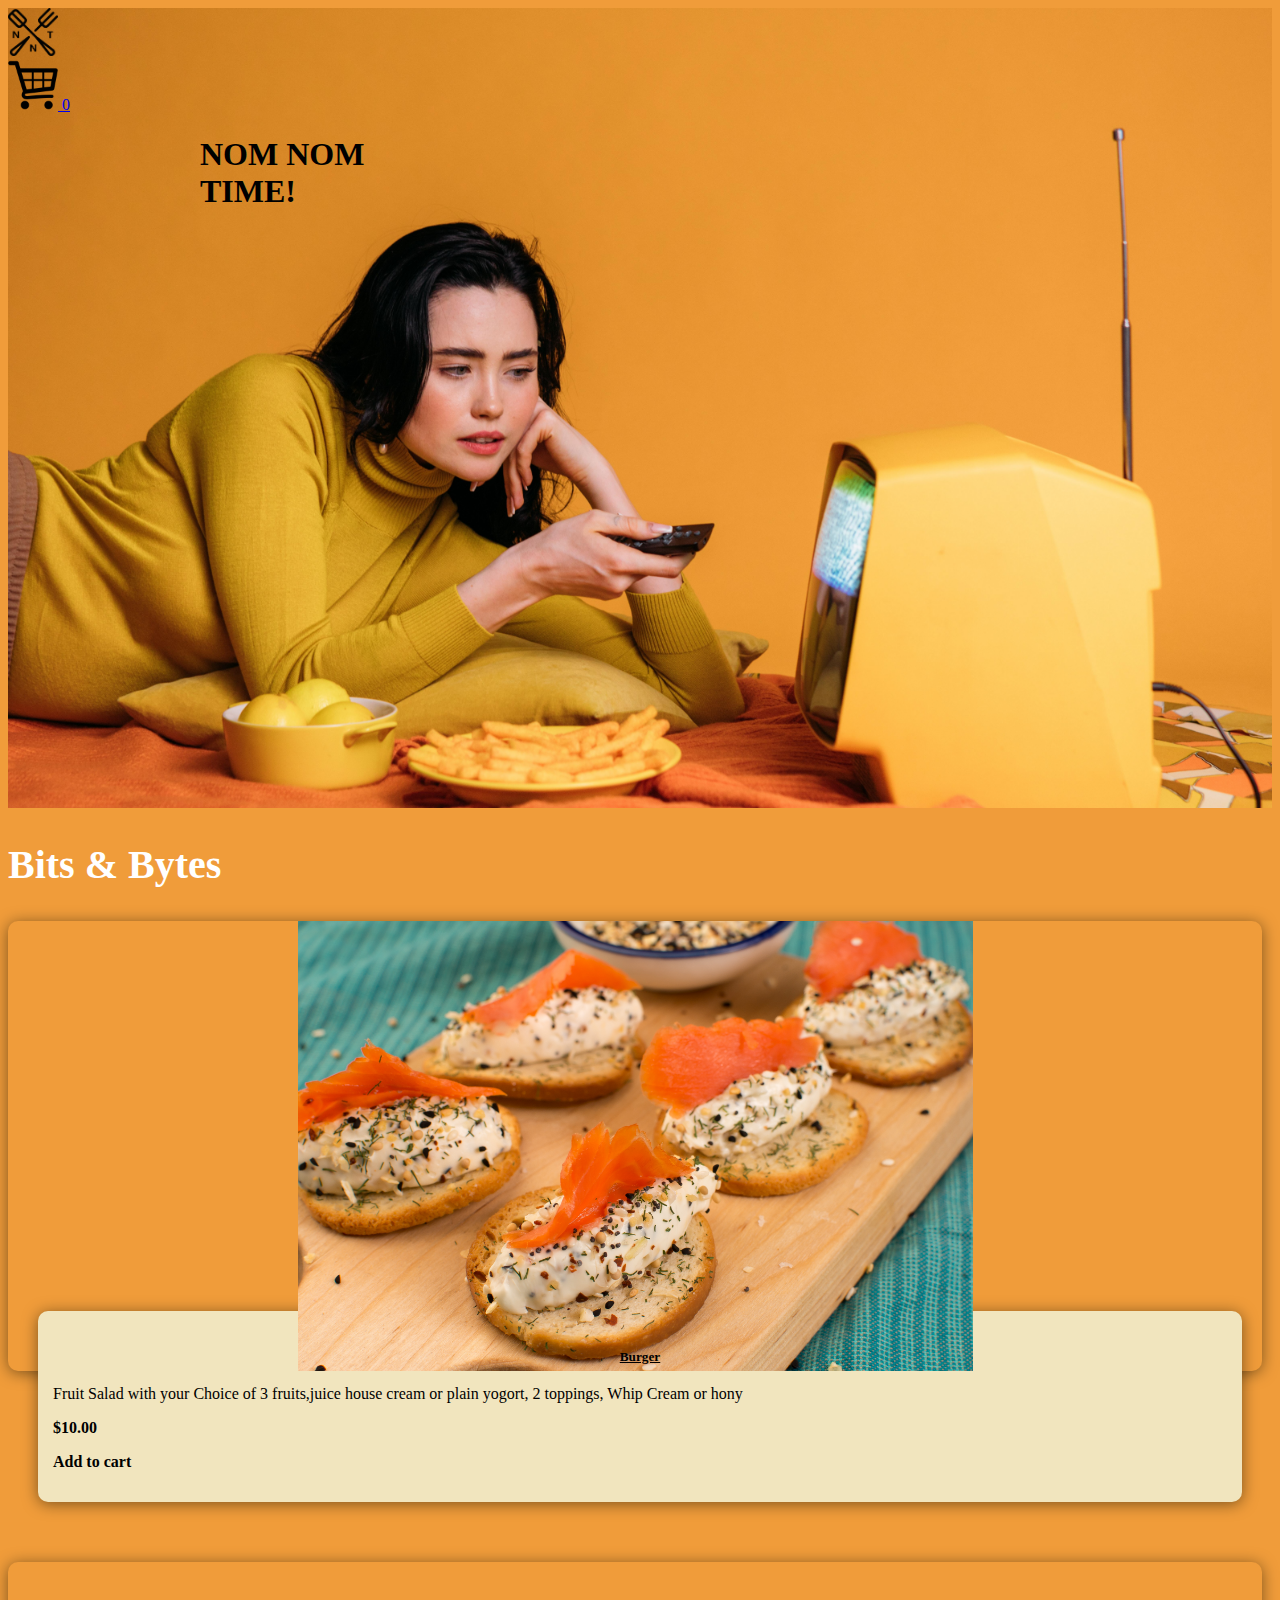
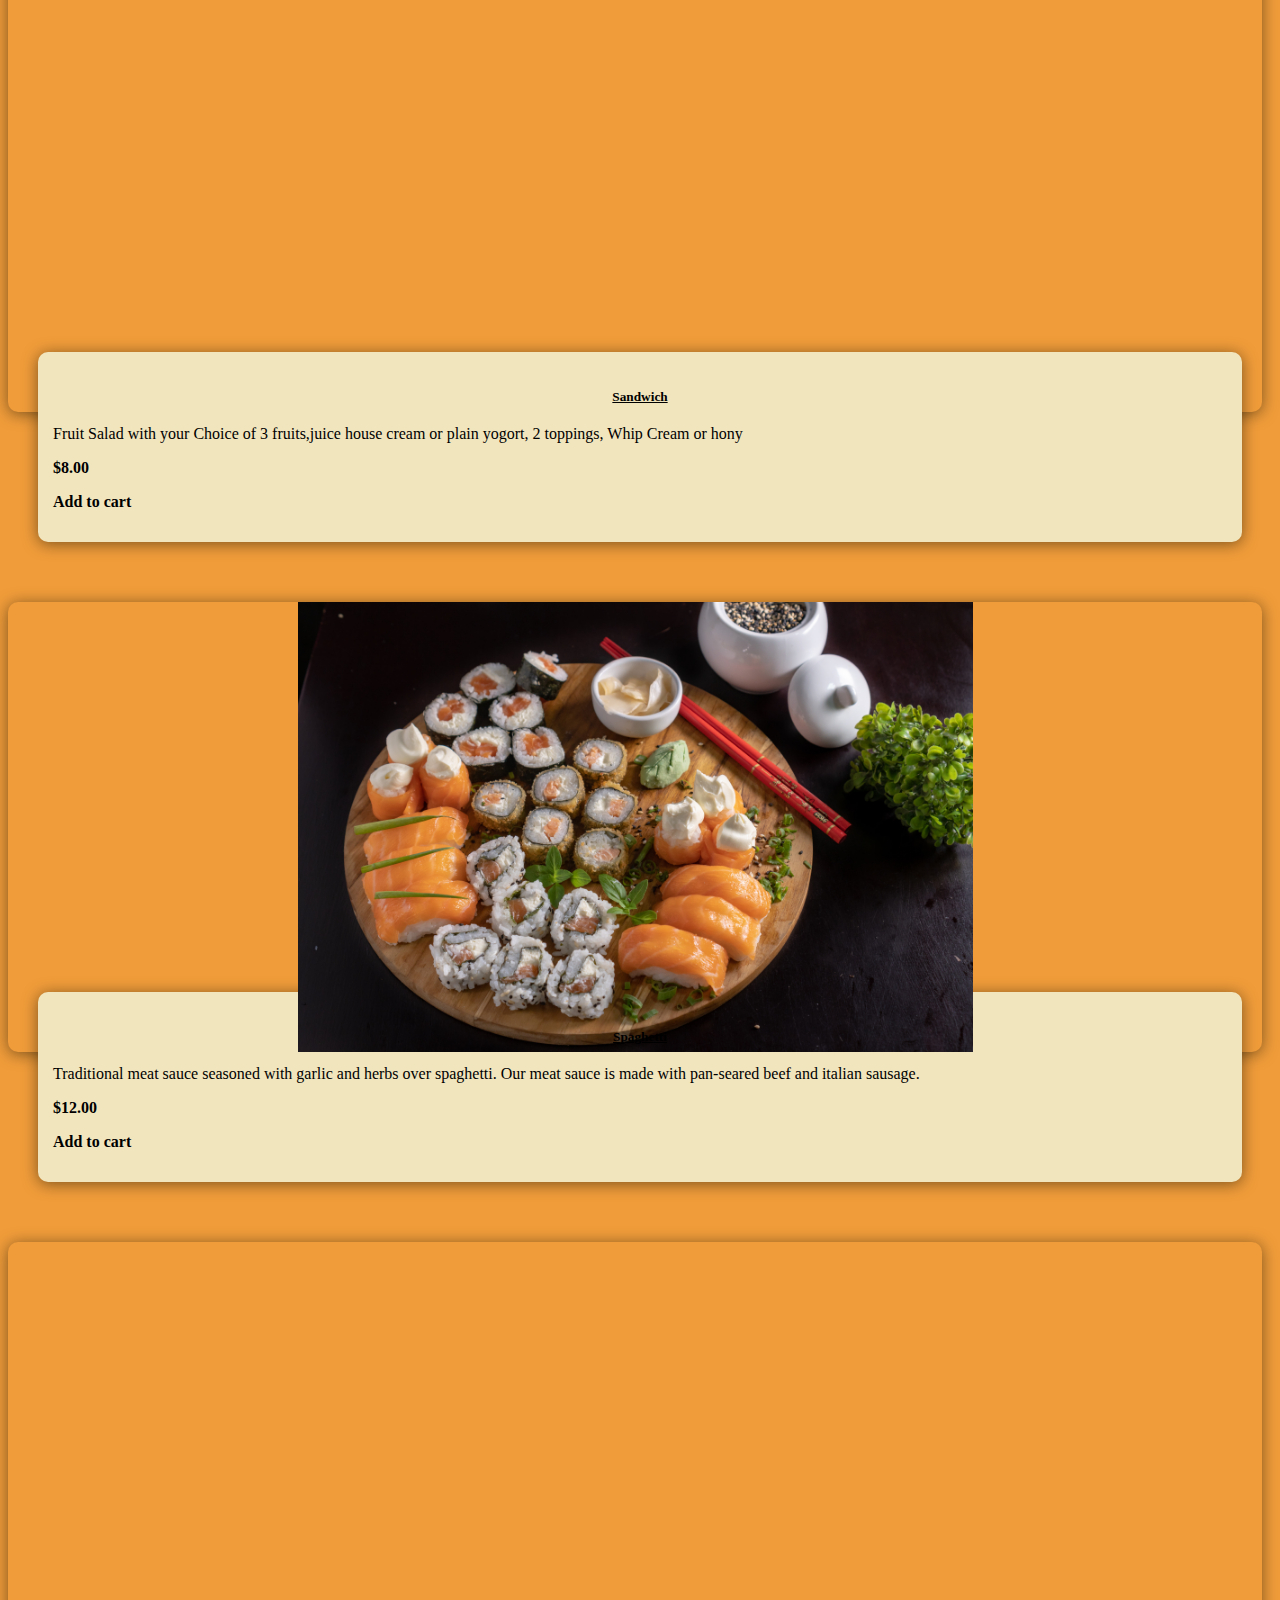
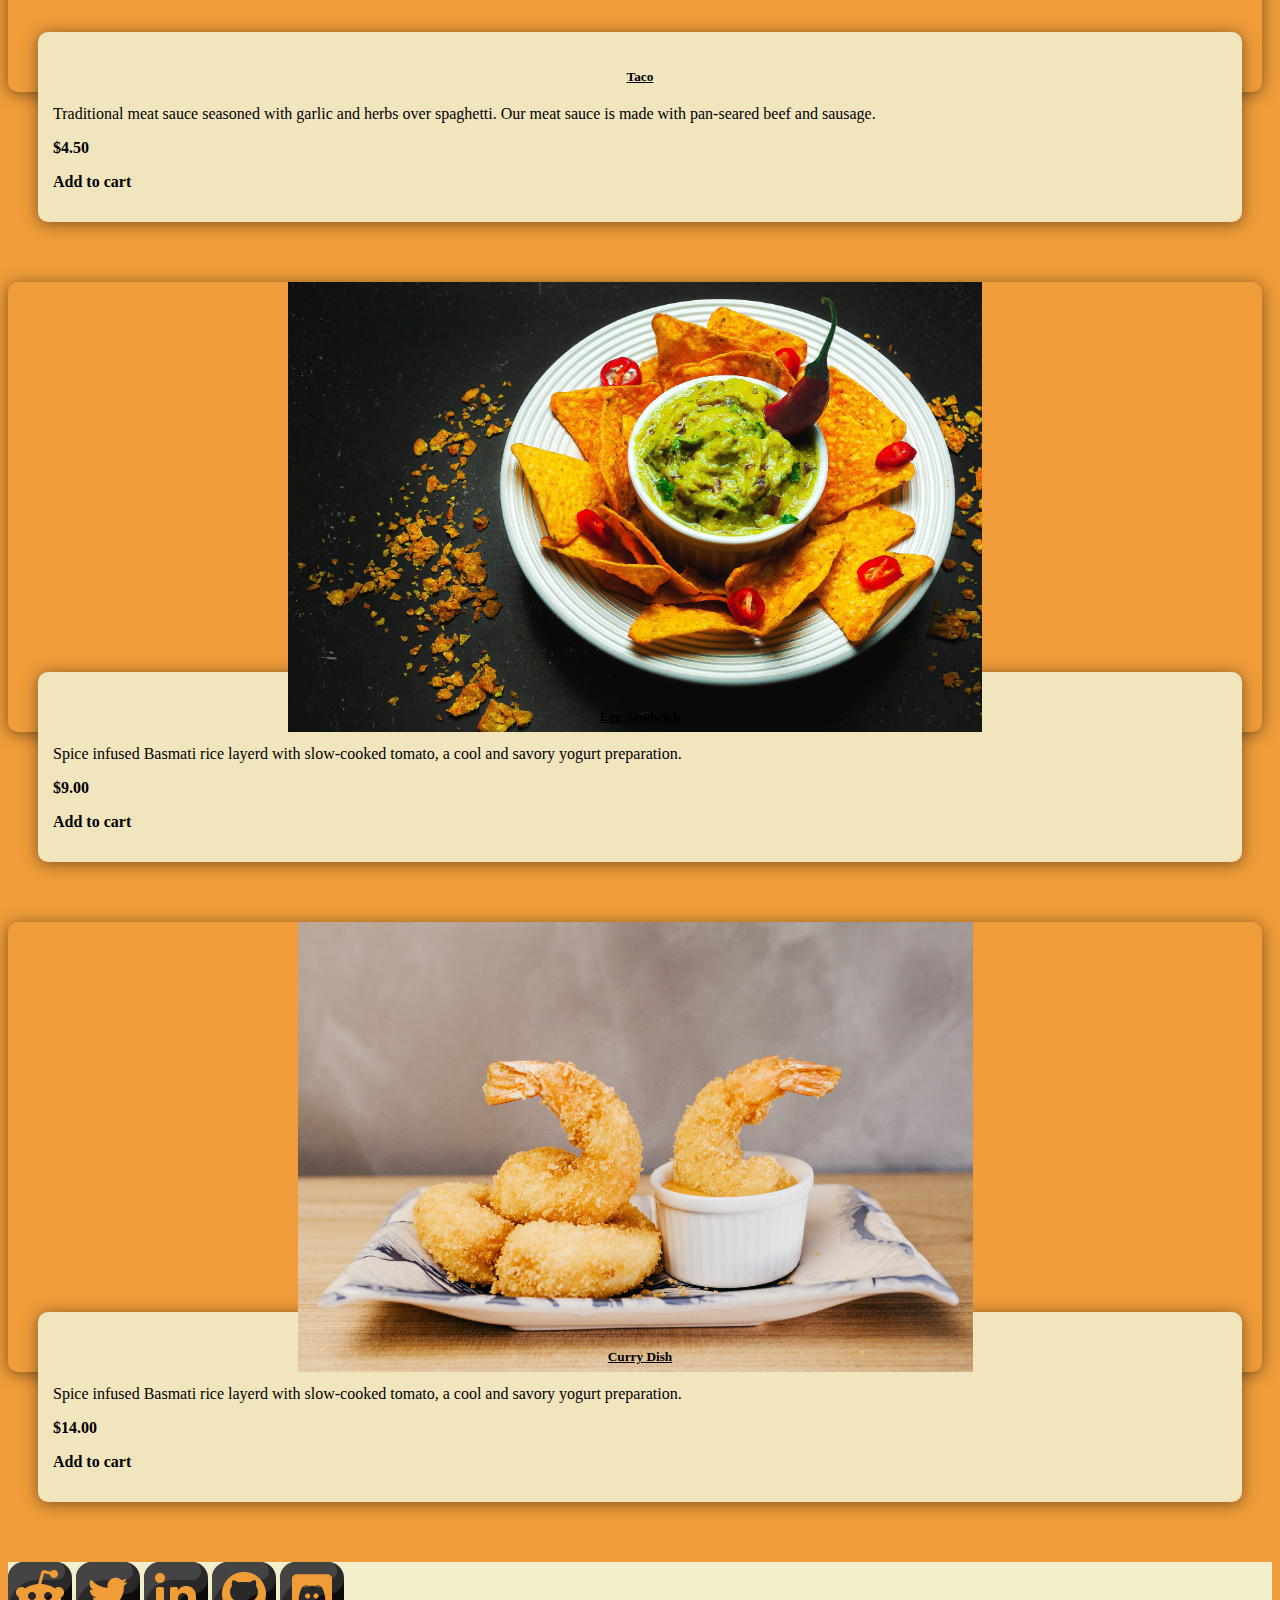
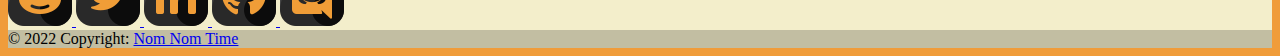
==== bits-and-bytes.html @ c90f5eb3 "feat(pages added):restaurant pages and pictures for menu added" ====
<!DOCTYPE html>
<html lang="en">
<head>
    <meta charset="UTF-8">
    <meta http-equiv="X-UA-Compatible" content="IE=edge">
    <meta name="viewport" content="width=device-width, initial-scale=1.0">
    
    <!-- CSS Link -->
    <link rel="stylesheet" href="css/styles.css">

    <!-- Bootstrap CSS -->
    <link href="https://cdn.jsdelivr.net/npm/bootstrap@5.1.3/dist/css/bootstrap.min.css" rel="stylesheet"
    integrity="sha384-1BmE4kWBq78iYhFldvKuhfTAU6auU8tT94WrHftjDbrCEXSU1oBoqyl2QvZ6jIW3" crossorigin="anonymous">
    <title>Bits & Bytes</title>
    
    <!-- JavaScript -->
    <script src="/js/main.js" defer></script>

</head>
<body>
    <!-- Parallax Hero Image -->
    <div class="container-fluid">
        <div class="row parallax imgHero d-flex align-content-start">
            <div class="d-flex justify-content-between rowHeight">
                <div class="pt-2"><a href="/index.html"><img src="/media/logo.png" alt="" class="imgSize" id="homeLogo"></a></div>
                <div class="pt-2 text-end">
                    <a href="/payment.html" class="position-relative">
                        <img src="/media/cart.png" alt="" class="imgSize" id="checkout">
                        <span class="position-absolute top-0 start-100 translate-middle badge rounded-pill bg-danger" id="cartNumber">0</span>
                    </a>
                </div>
            </div>
            <div class = "mb-5 text-center col-md-8 mx-auto d-flex justify-content-evenly">
                <p></p>
                <h1 class = "display-3 fw-bold text-light" id="heroText">NOM NOM <br> TIME!</h1>
            </div>
        </div>
    </div>
  
    <!-- Tsion -->
    <section id="variety" class="variety pt-4">
        <div class="container">
            <div class=" row justify-content-center text-center pb-5">
                    <h2 class="display-5 fw-bold">Bits & Bytes</h2>
            </div>  
            <div class="row ">
                <div class="col-lg-4 col-md-6 col-sm-12 d-flex align-items-stretch">
                    <div class="card">
                        <div class="card-img">
                            <img src="media/bits-1.jpg" alt="">
                        </div>
                        <div class="card-body">
                            <h5 class="card-title">
                                <a href="#">Burger</a>
                            </h5>
                            <p class="card-text">
                                Fruit Salad with your Choice of 3 fruits,juice house cream or plain yogort, 2 toppings,
                                Whip Cream or hony
                            <p> <span class="card-price">$10.00</span></p>
                            <b class="add-to-cart btn btn-warning menus1">Add to cart</b>
                            </p>
                        </div>
                    </div>
                </div>
                <!---->
                <div class="col-lg-4 col-md-6 col-sm-12 d-flex align-items-stretch">
                    <div class="card">
                        <div class="card-img">
                            <img src="media/bits-2.jpg" alt="">
                        </div>
                        <div class="card-body">
                            <h5 class="card-title">
                                <a href="#"> Sandwich </a>
                            </h5>
                            <p class="card-text">
                                Fruit Salad with your Choice of 3 fruits,juice house cream or plain yogort, 2 toppings,
                                Whip Cream or hony
                            <p> <span class="card-price">$8.00</span></p>
                            <b class="add-to-cart btn btn-warning menus2">Add to cart</b>
                            </p>
                            </p>
                        </div>
                    </div>
                </div>
    
                <!---->
                <div class="col-lg-4 col-md-6 col-sm-12 d-flex align-items-stretch">
                    <div class="card">
                        <div class="card-img">
                            <img src="media/bits-3.jpg" alt="">
                        </div>
                        <div class="card-body">
                            <h5 class="card-title">
                                <a href="#">Spaghetti </a>
                            </h5>
                            <p class="card-text">
                                Traditional meat sauce seasoned with garlic and herbs over spaghetti. Our meat sauce is
                                made with pan-seared beef and
                                italian sausage.
                            <p> <span class="card-price">$12.00</span></p>
                            <b class="add-to-cart btn btn-warning menus3">Add to cart</b>
                            </p>
                            </p>
                        </div>
                    </div>
                </div>
                <div class="col-lg-4 col-md-6 col-sm-12 d-flex align-items-stretch">
                    <div class="card">
                        <div class="card-img">
                            <img src="media/bits-6.jpg" alt="">
                        </div>
                        <div class="card-body">
                            <h5 class="card-title" id="Taco">
                                <a href="#">Taco</a>
                            </h5>
                            <p class="card-text">
                                Traditional meat sauce seasoned with garlic and herbs over spaghetti. Our meat sauce is
                                made with pan-seared beef and sausage.
                            <p> <span class="card-price">$4.50</span></p>
                            <b class="add-to-cart btn btn-warning menus4">Add to cart</b>
                            </p>
                            </p>
                        </div>
                    </div>
                </div>
                <!---->
                <div class="col-lg-4 col-md-6 col-sm-12 d-flex align-items-stretch">
                    <div class="card">
                        <div class="card-img">
                            <img src="media/bits-4.jpg" alt="">
                        </div>
                        <div class="card-body">
                            <h5 class="card-title" id="Egg Sandwich">
                                <a href="#">Egg Sandwich</a>
                            </h5>
                            <p class="card-text">
                                Spice infused Basmati rice layerd with slow-cooked tomato, a cool and savory yogurt
                                preparation.
                            <p> <span class="card-price">$9.00</span></p>
                            <b class="add-to-cart btn btn-warning menus5">Add to cart</b>
                            </p>
                        </div>
                    </div>
                </div>
                <div class="col-lg-4 col-md-6 col-sm-12 d-flex align-items-stretch">
                    <div class="card">
                        <div class="card-img">
                            <img src="media/bits-5.jpg" alt="">
                        </div>
                        <div class="card-body">
                            <h5 class="card-title" id="Curry Dish">
                                <a href="#">Curry Dish</a>
                            </h5>
                            <p class="card-text">
                                Spice infused Basmati rice layerd with slow-cooked tomato, a cool and savory yogurt
                                preparation.
                            <p> <span class="card-price">$14.00</span></p>
                            <b class="add-to-cart btn btn-warning menus6">Add to cart</b>
                            </p>
                        </div>
                    </div>
                </div>
            </div>
        </div>
    </section>

    <footer class="text-center text-white" style="background-color: #f3eecb;">
        <!-- Grid container -->
        <div class="container pt-4">
            <!-- Section: Social media -->
            <section class="mb-4">
                <!-- Reddit -->
                <a class="text-decoration-none m-2" href="#!">
                    <img src="/media/reddit-icon.png" alt="">
                </a>
        
                <!-- Twitter -->
                <a class="text-decoration-none m-2" href="#!">
                    <img src="/media/twitter-icon.png" alt="">
                </a>

                <!-- Linkedin -->
                <a class="text-decoration-none m-2" href="#!">
                    <img src="/media/linkedin-icon.png" alt="">
                </a>

                <!-- Github -->
                <a class="text-decoration-none m-2" href="#!">
                    <img src="/media/github-icon.png" alt="">
                </a>

                <!-- Discord -->
                <a class="text-decoration-none m-2" href="#!">
                    <img src="/media/discord-icon.png" alt="">
                </a>
            </section>
        <!-- Section: Social media -->
        </div>
        <!-- Grid container -->

        <!-- Copyright -->
        <div class="text-center text-dark p-3" style="background-color: rgba(0, 0, 0, 0.2);">
            © 2022 Copyright: 
            <a class="text-dark" href="#">Nom Nom Time</a>
        </div>
        <!-- Copyright -->
      </footer>

</body>
</html>
---- css/styles.css ----
body {
    background-color: #F09C3A !important;
}
   /* Yadi Section */
    .restaurant-section {
        padding: 10vmin 10vmin 0vmin 0vmin;
    }
    .restaurant-section-2{
        padding: 10vmin 10vmin ;
        padding-bottom: 10vmin;
    }
    .restaurant-pic img{
        height: 500px;
        width: 540px;
        box-shadow: 10px 40px 45px 22px rgba(0, 0, 0, 0.3);
        border-radius: 10px;
        display: flex;
        justify-content: center;
    }
    
    .label {
        width: 530px;
        background: #f1e5be;
        border-radius: 40px;
        text-align: center;
        box-shadow: 10px 40px 45px 10px rgba(0, 0, 0, 0.3);
    }

/* Chris's CSS */
.box1 {
    background-color: #C4C4C4;
    border: 40px solid #F5F1E4;
    padding: 70px;
}
.paymentH1{
    color: #F5F1E4;
    font-size: 58px;
}

html{
    box-sizing: border-box;
}

body{
    background-color: #F09C3A;
}

/* Misael's CSS */
.food-option{
     background-color: #fffffd;   
}
.parallax {
    /* Set a specific height */
    min-height: 800px;

    /* Create the parallax scrolling effect */
    background-attachment: fixed;
    background-position: center;
    background-repeat: no-repeat;
    background-size: cover;
    }

.imgHero {
    /* The image used */
    background-image: url("../media/pexels-koolshooters-6977378.jpg");
}

#heroText {
    margin-top:vh;
    margin-left: 15vw;
}

.box {
    background-color: #F09C3A;
    width: 25px;
}

.img-thumbnail {
    border: none !important;
}

.imgSize {
    max-width: 50px !important;
}

.rowHeight {
    height: min-content;
}

/* Tsion CSS */
h2{
    color: white; 
    font-size: 40px;  
    font-family: ;
}
.cover{
    position: relative;
    z-index: 0;
    width: 100%; 
}

.variety .card{
    border: 0;
    padding: 0 30px;
    margin-bottom: 60px;
    position: relative;
    background: transparent;
    border-radius: 10px;
}
.variety .card-img{
    width: calc(100% + 50px);
    height: 50vh;
    margin-left:-30px;
    overflow: hidden;
    z-index: 9;
    border-radius: 10px;
    display: flex;
    justify-content: center;
    object-position: 10%, 10%;
}
.card-img:hover{
    transition: transform 500ms ease-in-out 25ms;
}

.variety .card-img img{
    /* width: 100%; */
    transition: all 0.3s ease-in-out;
    /* object-fit: contain; */
}
.card-img{
    box-shadow: 0px 2px 15px rgba(11, 11, 4, 0.5);
}
.variety .card-body{
    z-index: 10; 
    background:#f1e5be;
    border-radius: 10px;
    padding: 15px;
    box-shadow: 0px 2px 15px rgba(11, 11, 4, 0.5);
    margin-top: -60px;
    transition: 0.3s;
    height: 20%; 
 }
.variety .card-title {
    font-weight: bold;
    text-align: center;
    margin-bottom: 20px;
}
.variety .card-title a{
    color: #000;
    transition: 0.3s;
}
.variety .card-text{
    color: #000;
}
.card-price {
   font-weight: bold; 
}
.add-to-cart{
 font-weight: bold;   
}

.variety .card:hover img{
    transform: scale(1.1);
}
.variety .card:hover .card-body{
  border-color:  #d68324
}
.variety .card:hover  .card-body .card-title a{ 
    color: #F09C3A
}

/* Moon */
.payment-popup {
    display: none;
    position: absolute;
    text-align: center;
    width: 100%;
    height: 100%;
}

.confirmationPopUp {
    display: none;
    position: fixed;
    z-index: 9;
    width: 100%;
    justify-content: center;
    align-items: center;
    transform: translate(0%, 150%);
}

.popUpContainer {
    width: 900px;
    height: 250px;
    padding: 20px;
    background-color: #FFF;
    border: 3px solid black;
}

#paymentSubmit {
    display: none;
}
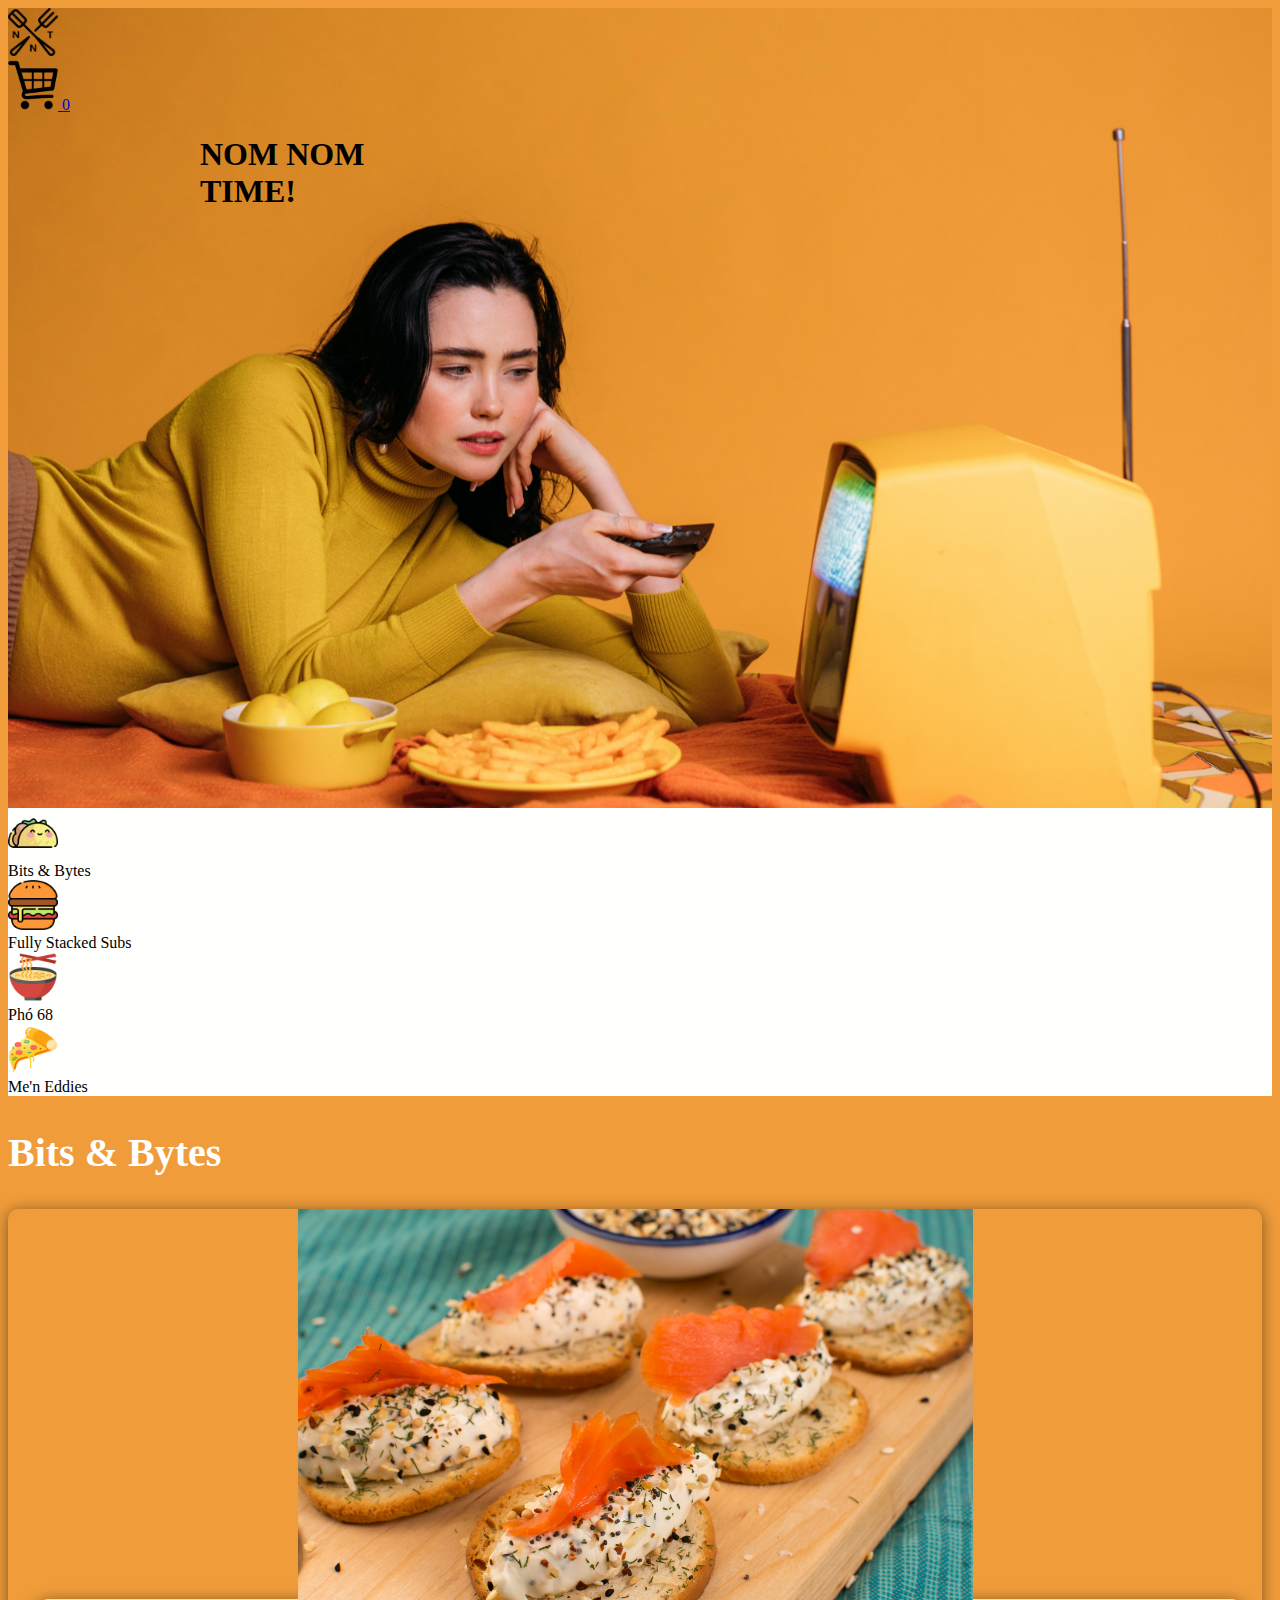
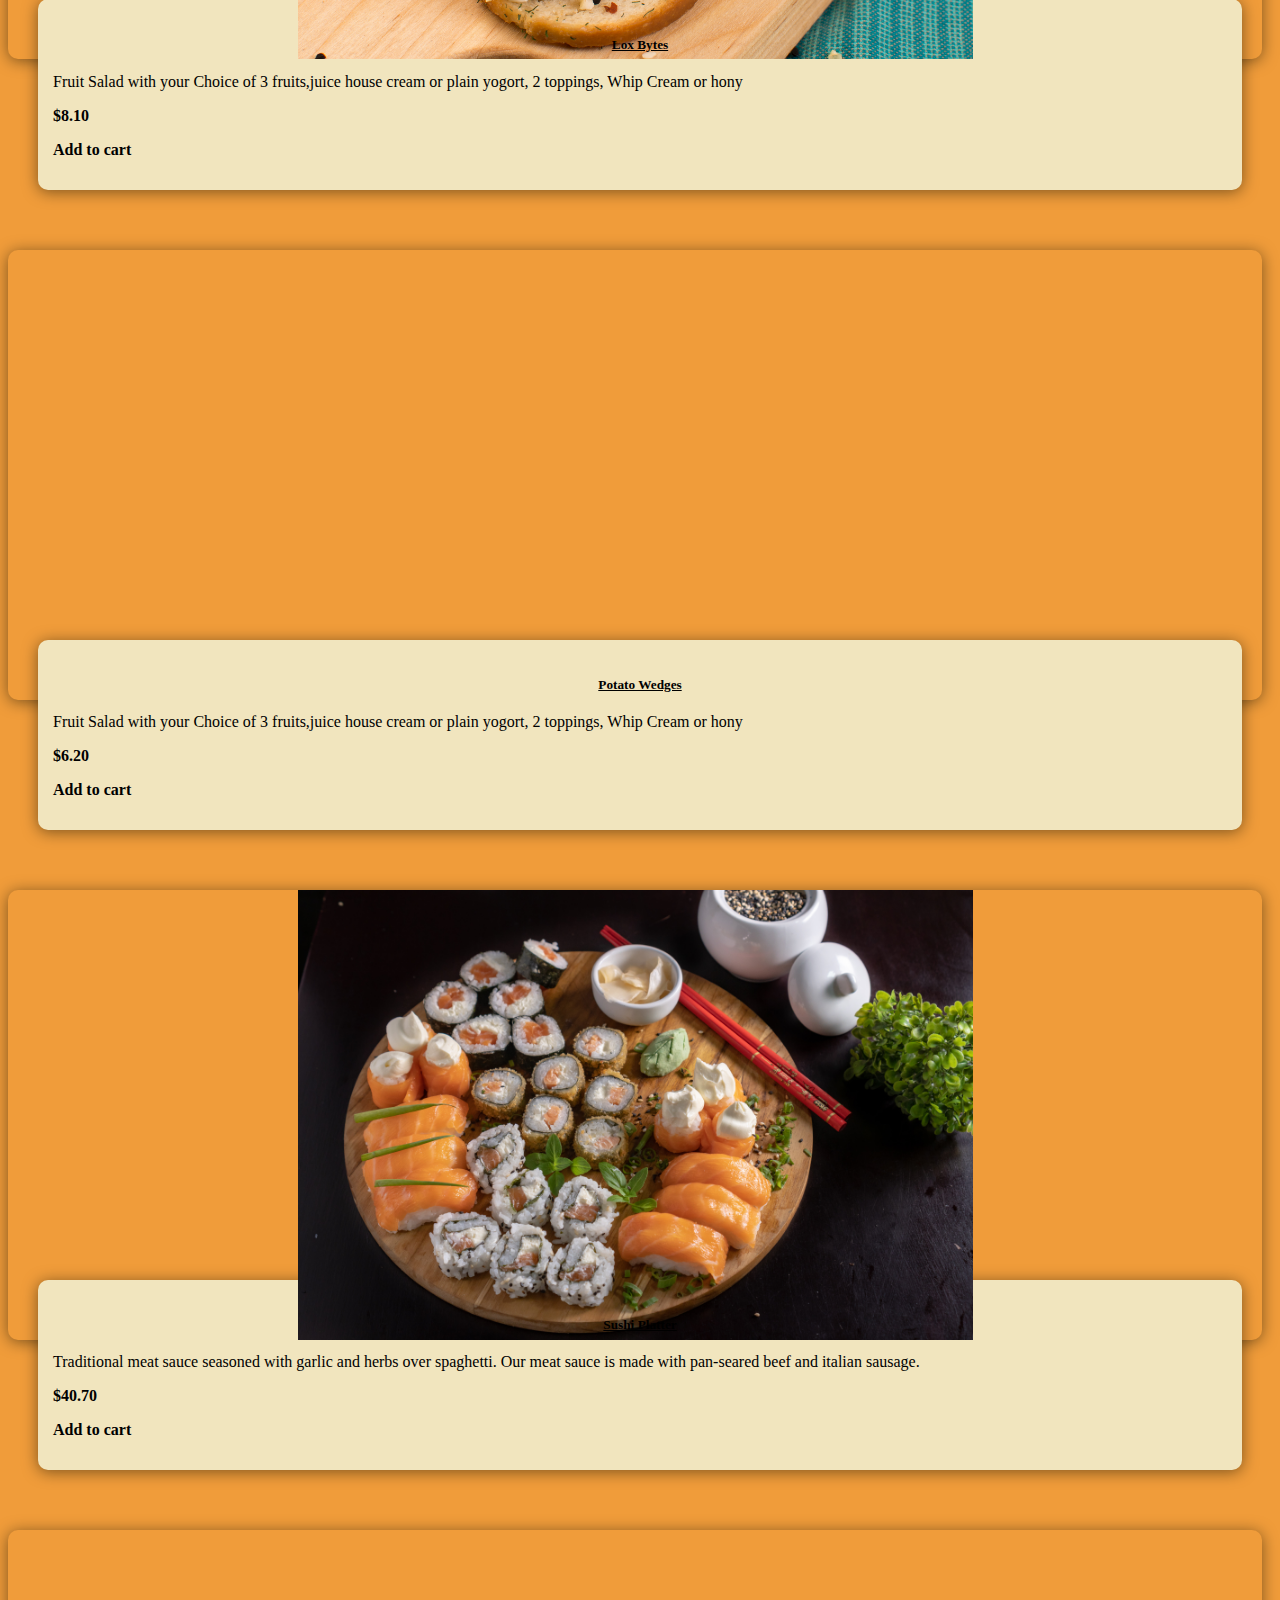
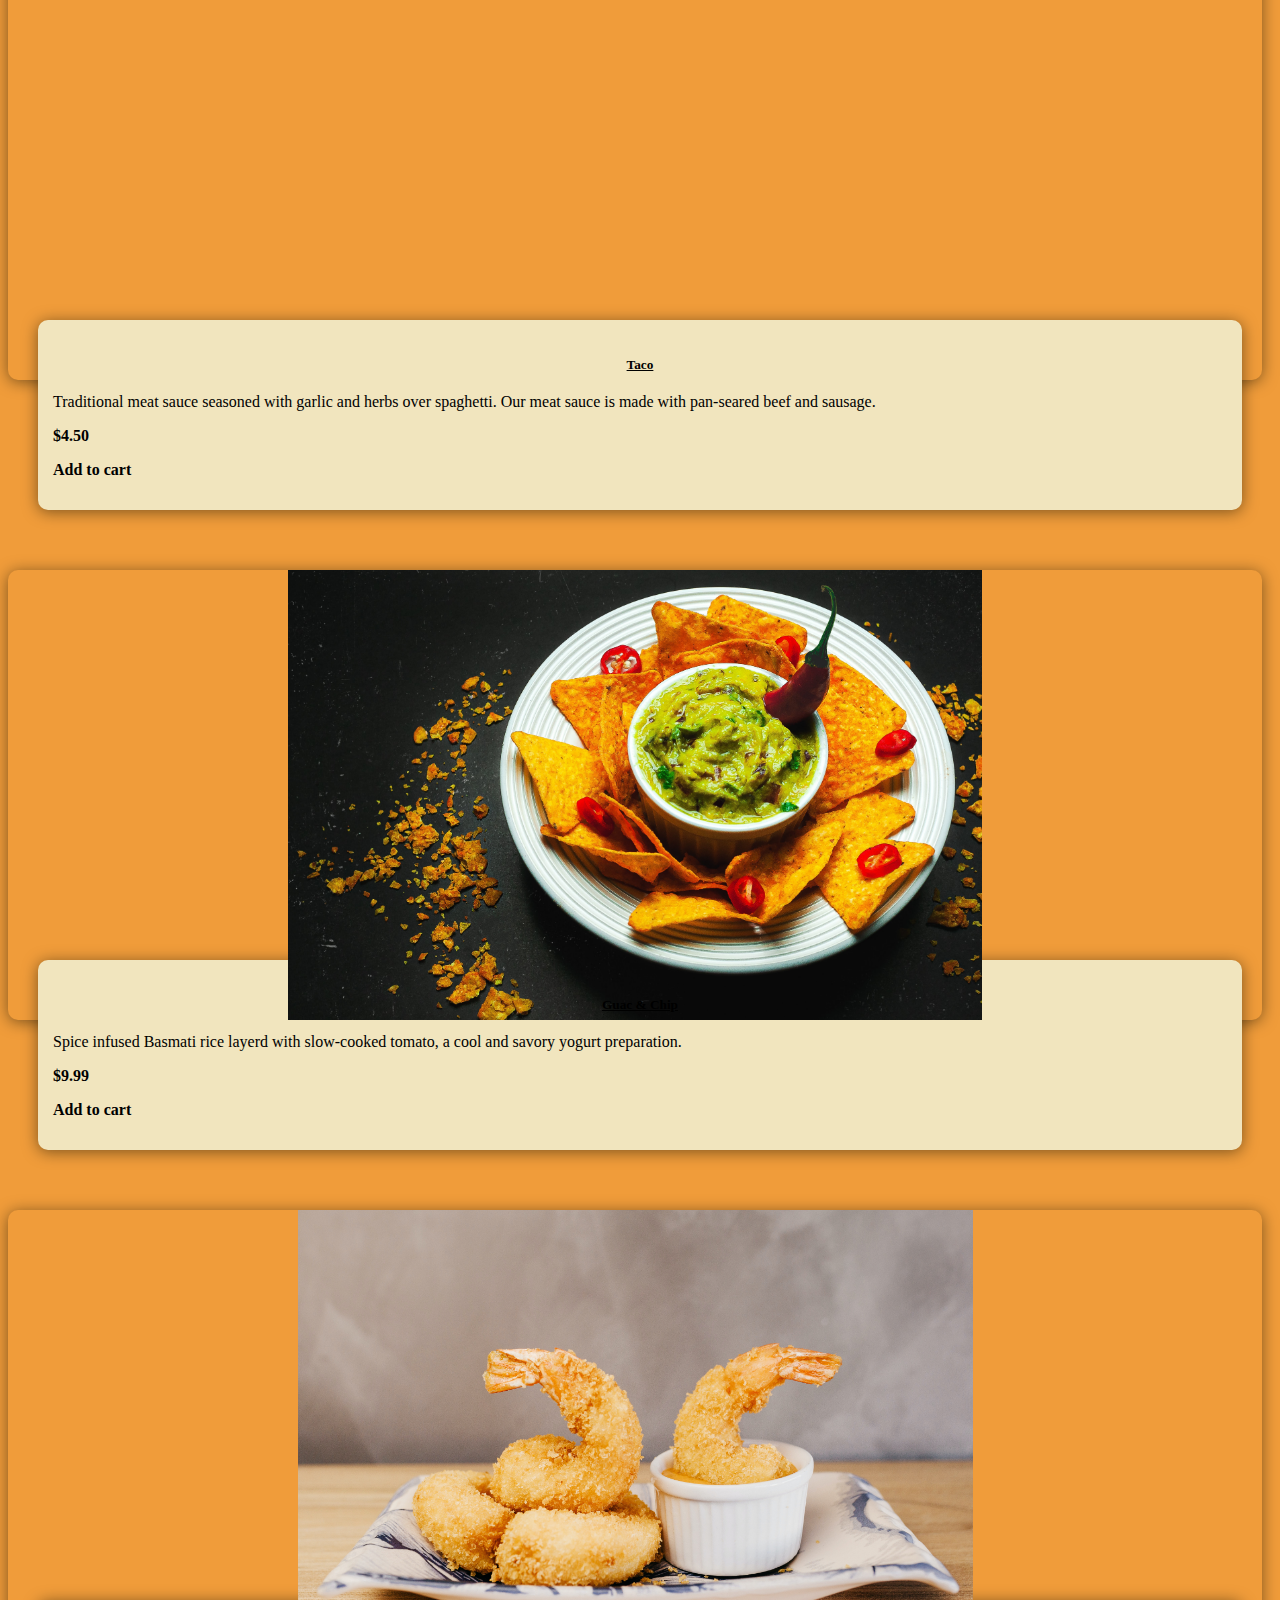
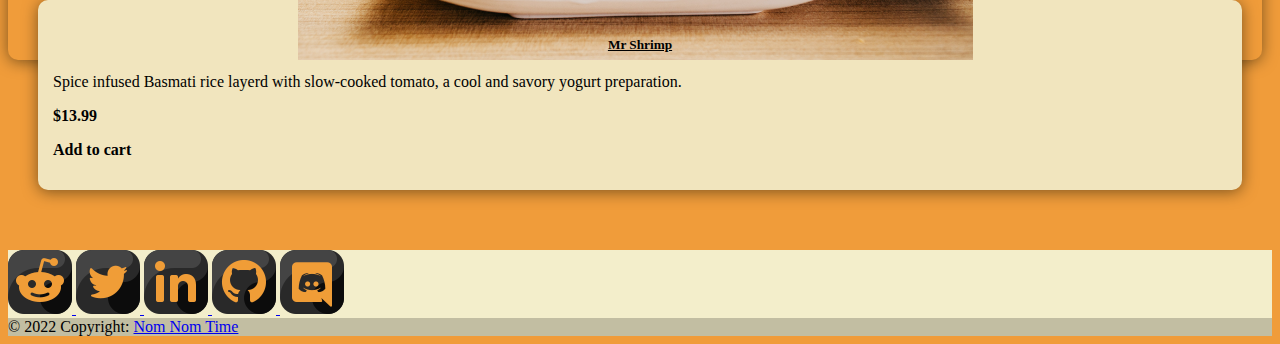
==== commit 98de5a24: "Feat(navbar):navbar added for resturant pages to go to other pages" ====
--- a/bits-and-bytes.html
+++ b/bits-and-bytes.html
@@ -36,7 +36,18 @@
             </div>
         </div>
     </div>
-  
+    <div class="container-fluid food-option">
+        <div class="row text-center d-flex">
+            <div class="col">
+                <a href="/bits-and-bytes.html"><img src="/media/tacos.png" alt="" class="img-thumbnail imgSize"><br><span id="taco">Bits & Bytes</span></a></div>
+            <div class="col">
+                <a href="/fully-stacked-subs.html"><img src="/media/hamburger.png" alt="" class="img-thumbnail imgSize"><br><span id="burger">Fully Stacked Subs</span></a></div>
+            <div class="col">
+                <a href="/pho-68.html"><img src="/media/noodles.png" alt="" class="img-thumbnail imgSize"><br><span id="chinese">Phó 68</span></a></div>
+            <div class="col">
+                <a href="/me'n-eddies.html"><img src="/media/pizza.png" alt="" class="img-thumbnail imgSize"><br><span id="pizza">Me'n Eddies</span></a></div>
+        </div>
+    </div>
     <!-- Tsion -->
     <section id="variety" class="variety pt-4">
         <div class="container">
@@ -50,13 +61,13 @@
                             <img src="media/bits-1.jpg" alt="">
                         </div>
                         <div class="card-body">
-                            <h5 class="card-title">
-                                <a href="#">Burger</a>
+                            <h5 class="card-title" id="Cream & Salmon">
+                                <a href="#">Lox Bytes</a>
                             </h5>
                             <p class="card-text">
                                 Fruit Salad with your Choice of 3 fruits,juice house cream or plain yogort, 2 toppings,
                                 Whip Cream or hony
-                            <p> <span class="card-price">$10.00</span></p>
+                            <p> <span class="card-price">$8.10</span></p>
                             <b class="add-to-cart btn btn-warning menus1">Add to cart</b>
                             </p>
                         </div>
@@ -69,13 +80,13 @@
                             <img src="media/bits-2.jpg" alt="">
                         </div>
                         <div class="card-body">
-                            <h5 class="card-title">
-                                <a href="#"> Sandwich </a>
+                            <h5 class="card-title" id="Potato Wedges">
+                                <a href="#"> Potato Wedges </a>
                             </h5>
                             <p class="card-text">
                                 Fruit Salad with your Choice of 3 fruits,juice house cream or plain yogort, 2 toppings,
                                 Whip Cream or hony
-                            <p> <span class="card-price">$8.00</span></p>
+                            <p> <span class="card-price">$6.20</span></p>
                             <b class="add-to-cart btn btn-warning menus2">Add to cart</b>
                             </p>
                             </p>
@@ -90,14 +101,14 @@
                             <img src="media/bits-3.jpg" alt="">
                         </div>
                         <div class="card-body">
-                            <h5 class="card-title">
-                                <a href="#">Spaghetti </a>
+                            <h5 class="card-title" id="Sushi Platter">
+                                <a href="#">Sushi Platter </a>
                             </h5>
                             <p class="card-text">
                                 Traditional meat sauce seasoned with garlic and herbs over spaghetti. Our meat sauce is
                                 made with pan-seared beef and
                                 italian sausage.
-                            <p> <span class="card-price">$12.00</span></p>
+                            <p> <span class="card-price">$40.70</span></p>
                             <b class="add-to-cart btn btn-warning menus3">Add to cart</b>
                             </p>
                             </p>
@@ -130,13 +141,13 @@
                             <img src="media/bits-4.jpg" alt="">
                         </div>
                         <div class="card-body">
-                            <h5 class="card-title" id="Egg Sandwich">
-                                <a href="#">Egg Sandwich</a>
+                            <h5 class="card-title" id="Guac & Chip">
+                                <a href="#">Guac & Chip</a>
                             </h5>
                             <p class="card-text">
                                 Spice infused Basmati rice layerd with slow-cooked tomato, a cool and savory yogurt
                                 preparation.
-                            <p> <span class="card-price">$9.00</span></p>
+                            <p> <span class="card-price">$9.99</span></p>
                             <b class="add-to-cart btn btn-warning menus5">Add to cart</b>
                             </p>
                         </div>
@@ -148,13 +159,13 @@
                             <img src="media/bits-5.jpg" alt="">
                         </div>
                         <div class="card-body">
-                            <h5 class="card-title" id="Curry Dish">
-                                <a href="#">Curry Dish</a>
+                            <h5 class="card-title" id="Mr Shrimp">
+                                <a href="#">Mr Shrimp</a>
                             </h5>
                             <p class="card-text">
                                 Spice infused Basmati rice layerd with slow-cooked tomato, a cool and savory yogurt
                                 preparation.
-                            <p> <span class="card-price">$14.00</span></p>
+                            <p> <span class="card-price">$13.99</span></p>
                             <b class="add-to-cart btn btn-warning menus6">Add to cart</b>
                             </p>
                         </div>
--- a/css/styles.css
+++ b/css/styles.css
@@ -48,6 +48,14 @@
 /* Misael's CSS */
 .food-option{
      background-color: #fffffd;   
+    
+}
+.food-option a{
+color: #000;
+text-decoration: none;
+}
+.food-option a:hover{
+    color: #F09C3A;
 }
 .parallax {
     /* Set a specific height */
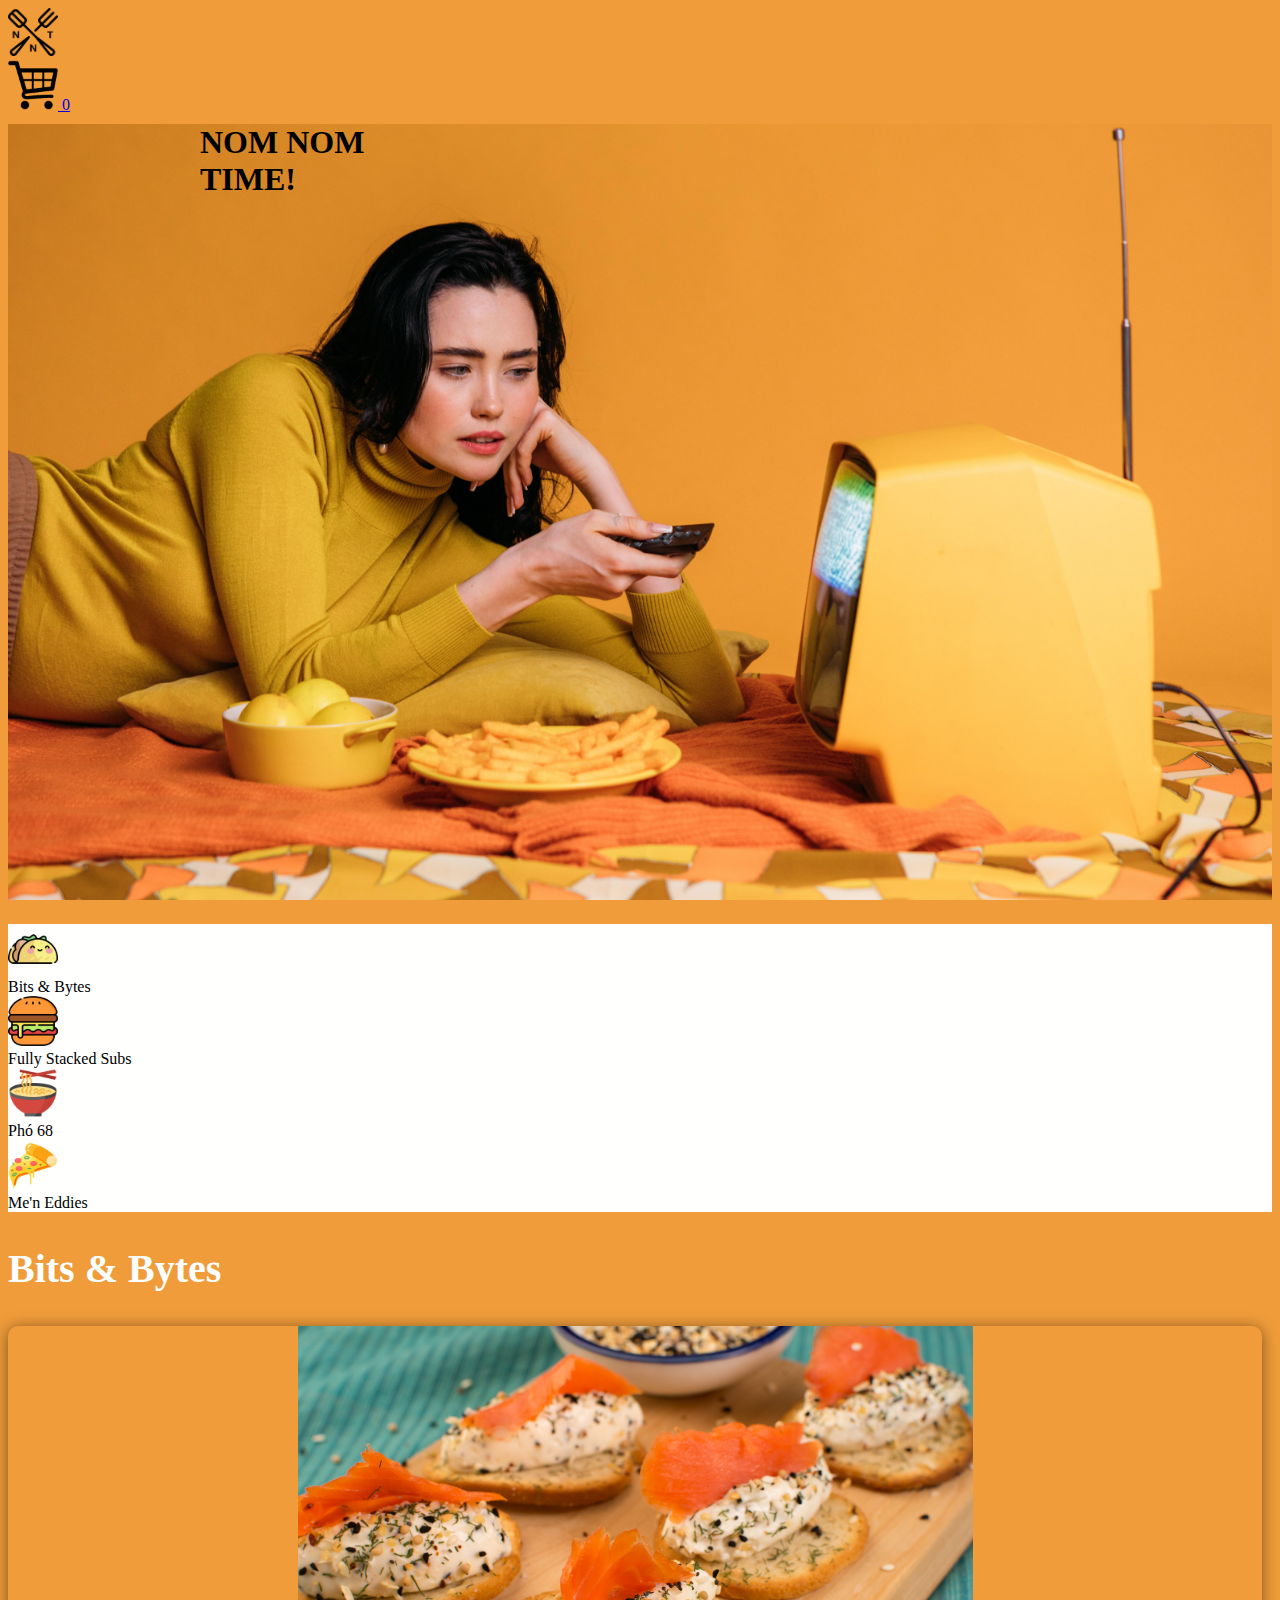
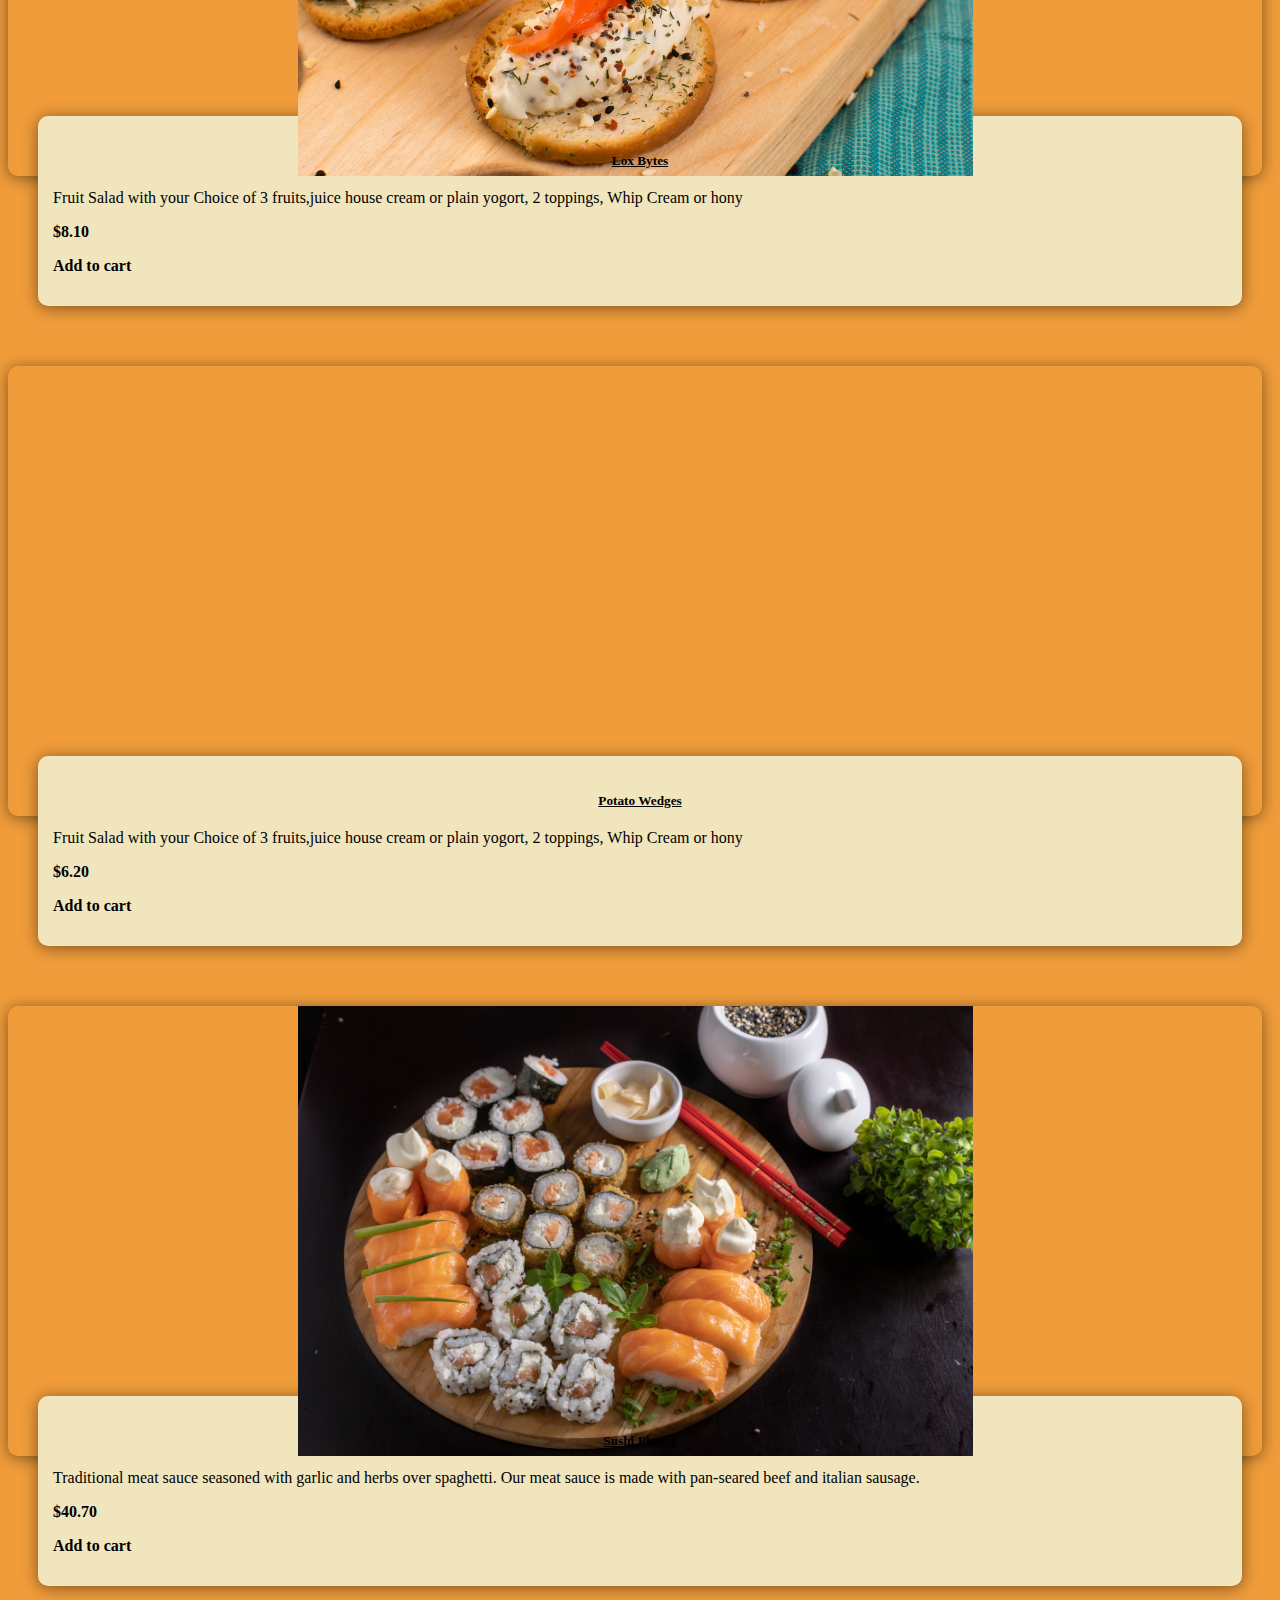
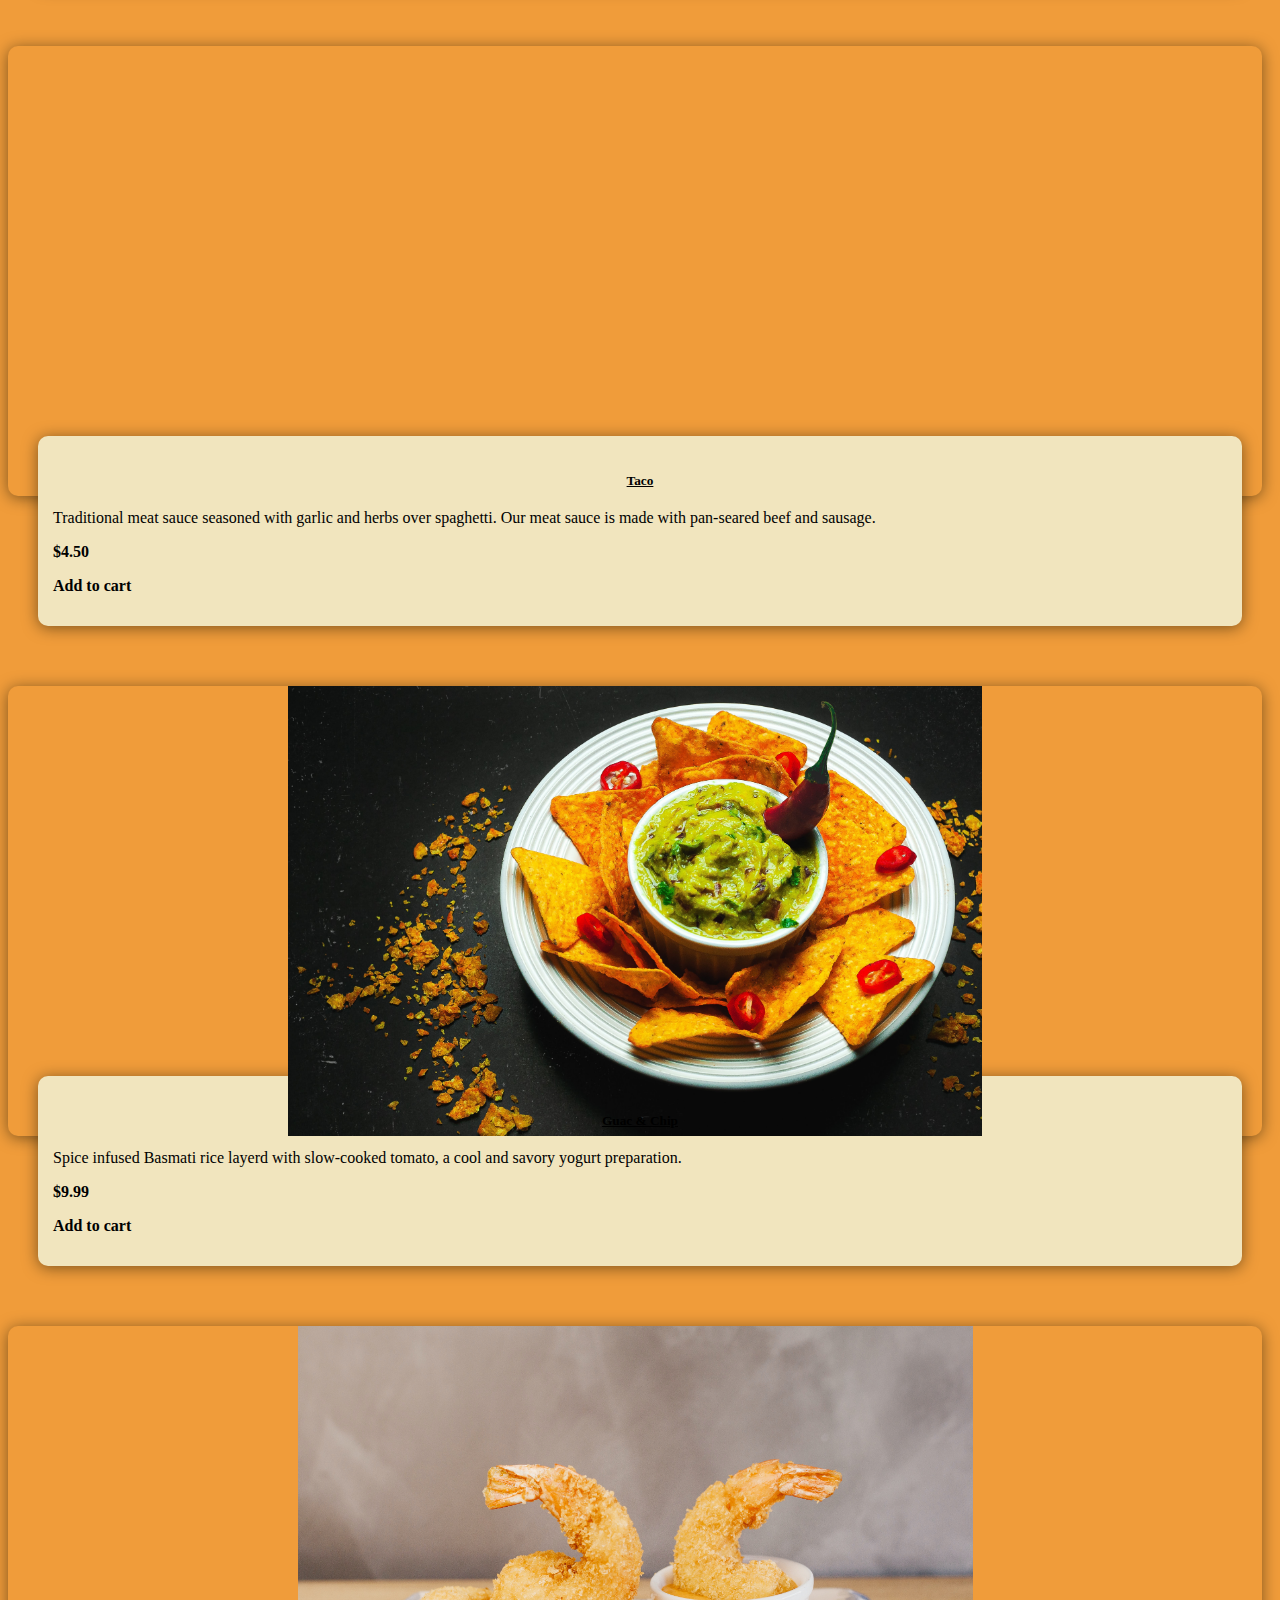
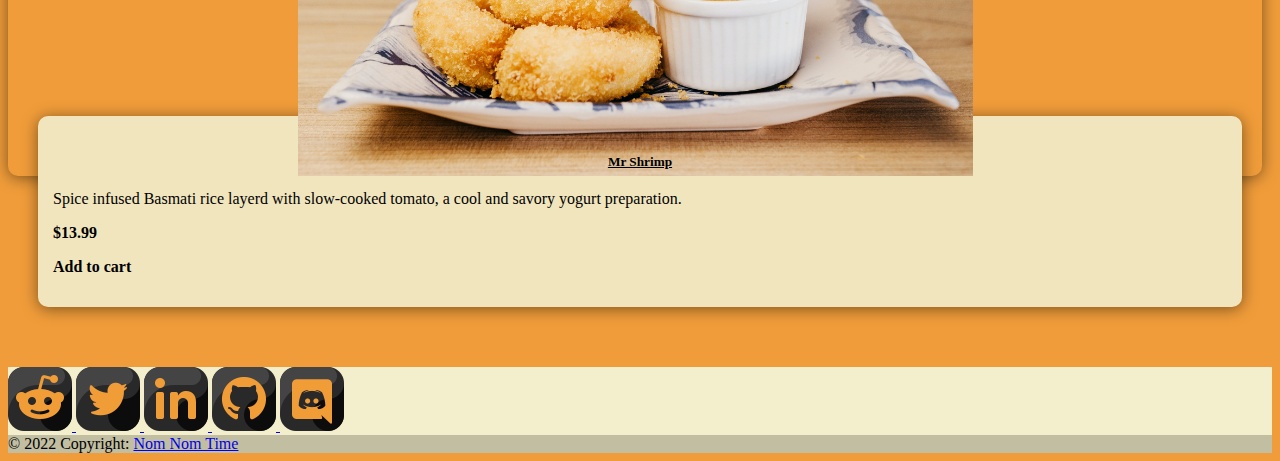
==== commit 9aed4c6b: "Fix(sticky):made navbar sticky" ====
--- a/bits-and-bytes.html
+++ b/bits-and-bytes.html
@@ -19,23 +19,25 @@
 </head>
 <body>
     <!-- Parallax Hero Image -->
-    <div class="container-fluid">
-        <div class="row parallax imgHero d-flex align-content-start">
-            <div class="d-flex justify-content-between rowHeight">
-                <div class="pt-2"><a href="/index.html"><img src="/media/logo.png" alt="" class="imgSize" id="homeLogo"></a></div>
-                <div class="pt-2 text-end">
-                    <a href="/payment.html" class="position-relative">
-                        <img src="/media/cart.png" alt="" class="imgSize" id="checkout">
-                        <span class="position-absolute top-0 start-100 translate-middle badge rounded-pill bg-danger" id="cartNumber">0</span>
-                    </a>
-                </div>
-            </div>
-            <div class = "mb-5 text-center col-md-8 mx-auto d-flex justify-content-evenly">
-                <p></p>
-                <h1 class = "display-3 fw-bold text-light" id="heroText">NOM NOM <br> TIME!</h1>
-            </div>
-        </div>
-    </div>
+    <div class="container-fluid d-flex justify-content-between rowHeight sticky-top ms-1 me-1">
+        <div class="pt-2"><a href="/index.html"><img src="/media/logo.png" alt="" class="imgSize" id="homeLogo"></a></div>
+          <div class="pt-2 text-end">
+            <a href="/payment.html" class="position-relative me-2">
+              <img src="/media/cart.png" alt="" class="imgSize" id="checkout">
+              <span class="position-absolute top-0 start-100 translate-middle badge rounded-pill bg-danger" id="cartNumber">0</span>
+            </a>
+          </div>
+      </div>
+      <div class="container-fluid-hero">
+          <div class="row parallax imgHero d-flex align-content-start">
+              
+              <div class = "mb-5 text-center col-md-8 mx-auto d-flex justify-content-evenly">
+                  <p></p>
+                  <h1 class = "display-3 fw-bold text-light" id="heroText">NOM NOM <br> TIME!</h1>
+              </div>
+          </div>
+      </div>
+      <!-- Food Category Filters -->
     <div class="container-fluid food-option">
         <div class="row text-center d-flex">
             <div class="col">
--- a/css/styles.css
+++ b/css/styles.css
@@ -72,9 +72,12 @@
     /* The image used */
     background-image: url("../media/pexels-koolshooters-6977378.jpg");
 }
+.container-fluid-hero{
+    margin-top: -80px;
+}
 
 #heroText {
-    margin-top:vh;
+    margin-top:10vh;
     margin-left: 15vw;
 }
 
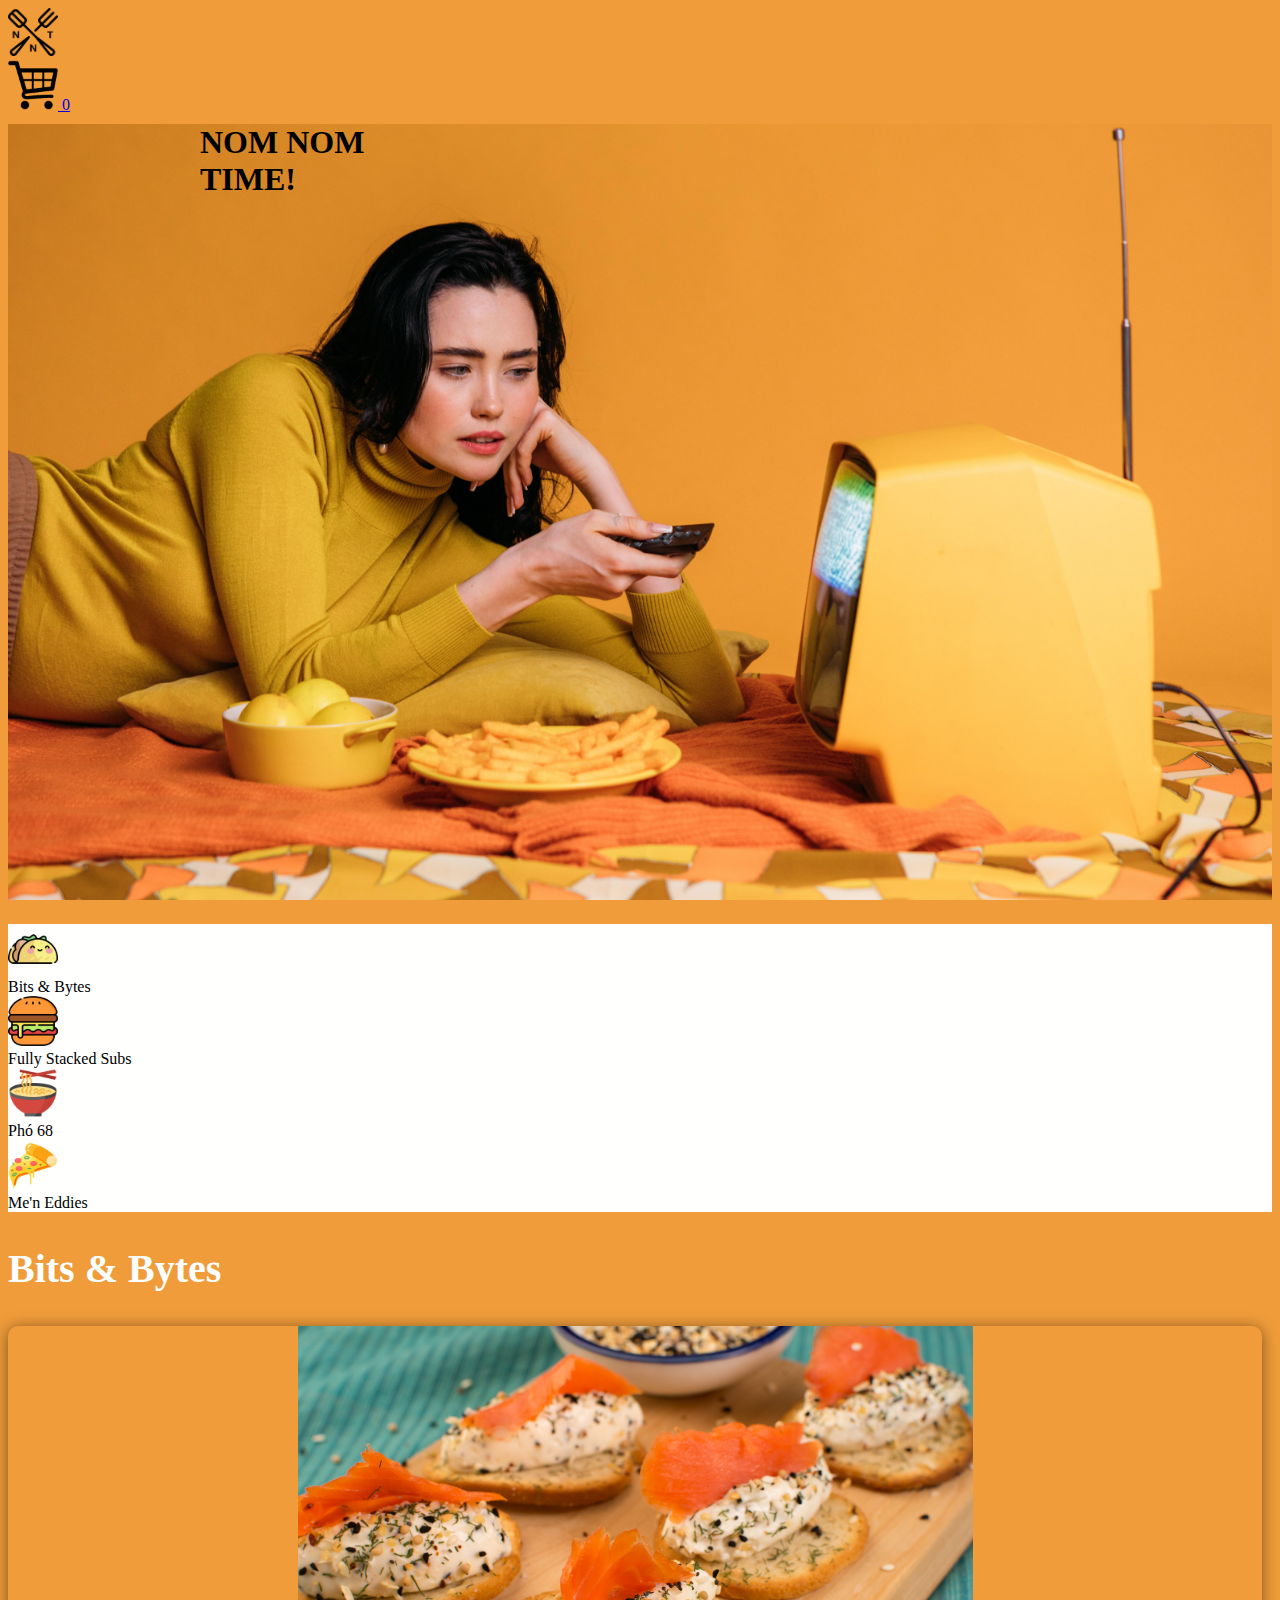
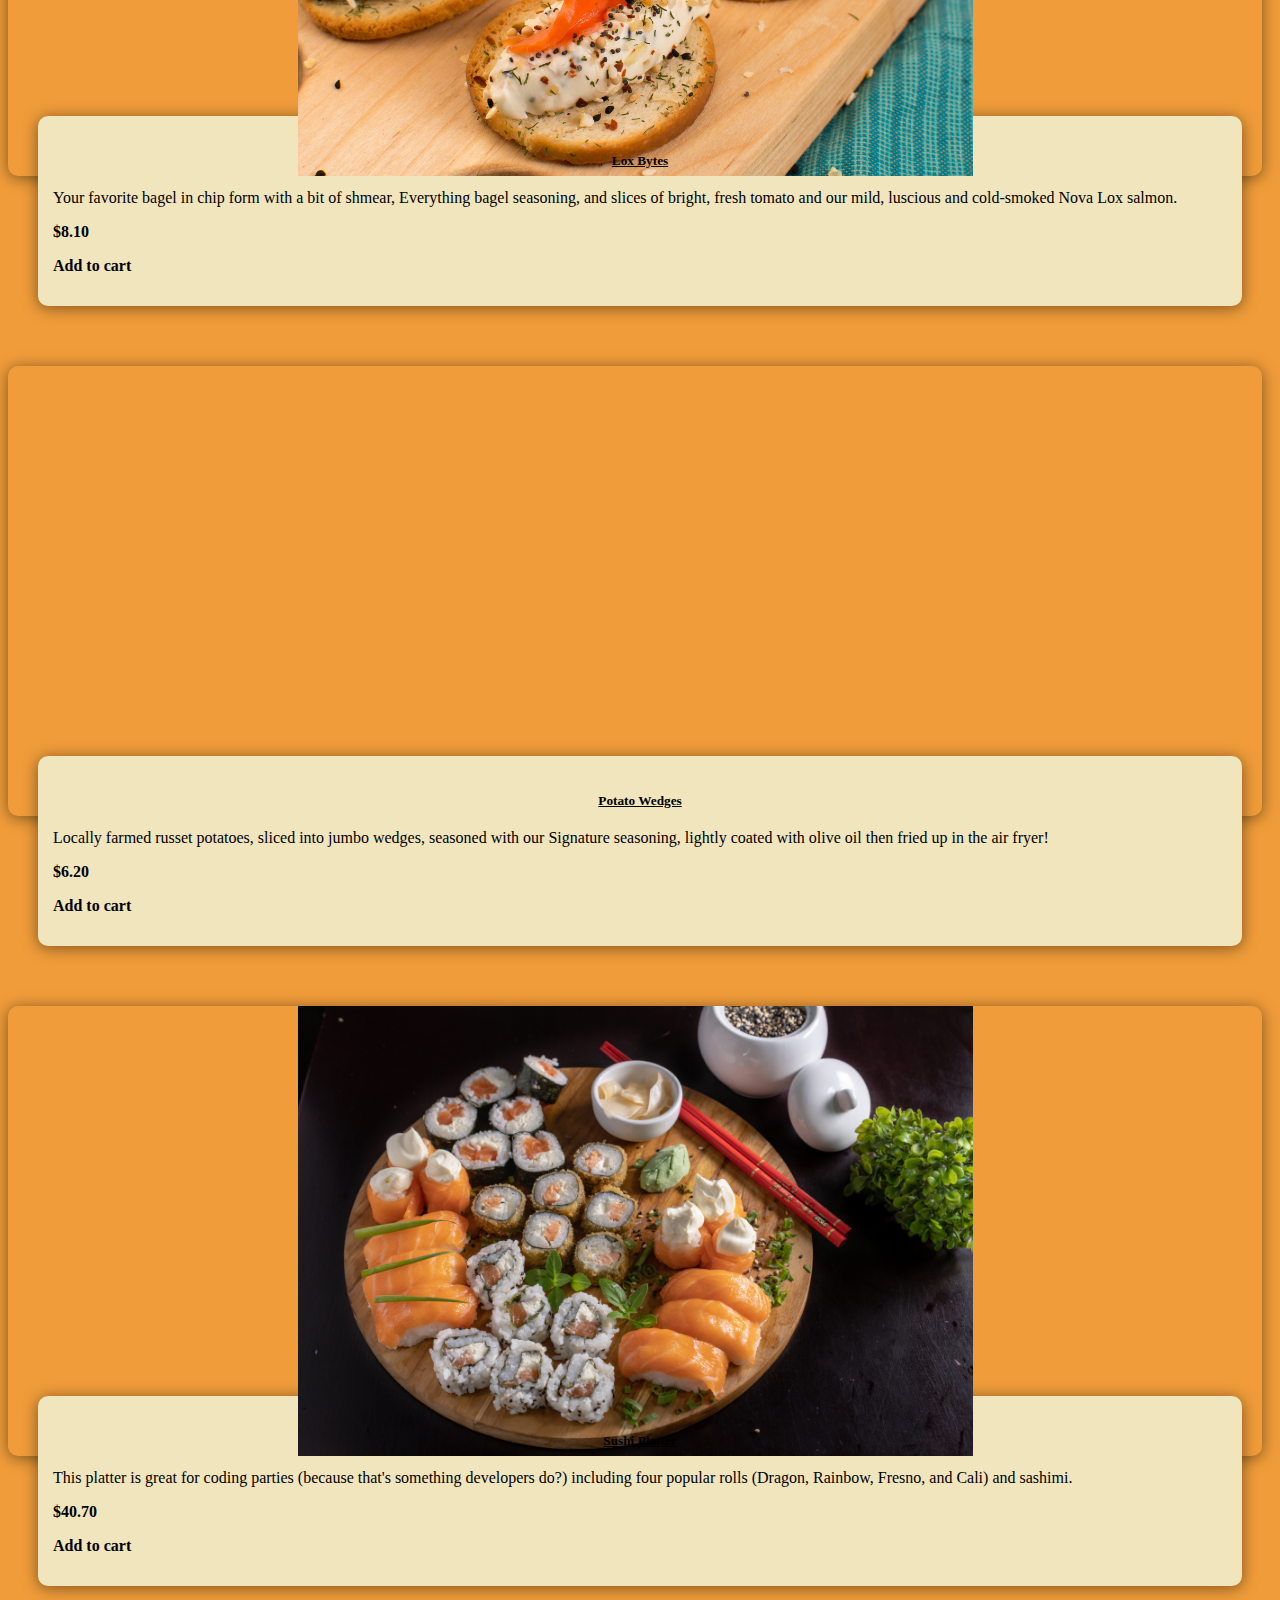
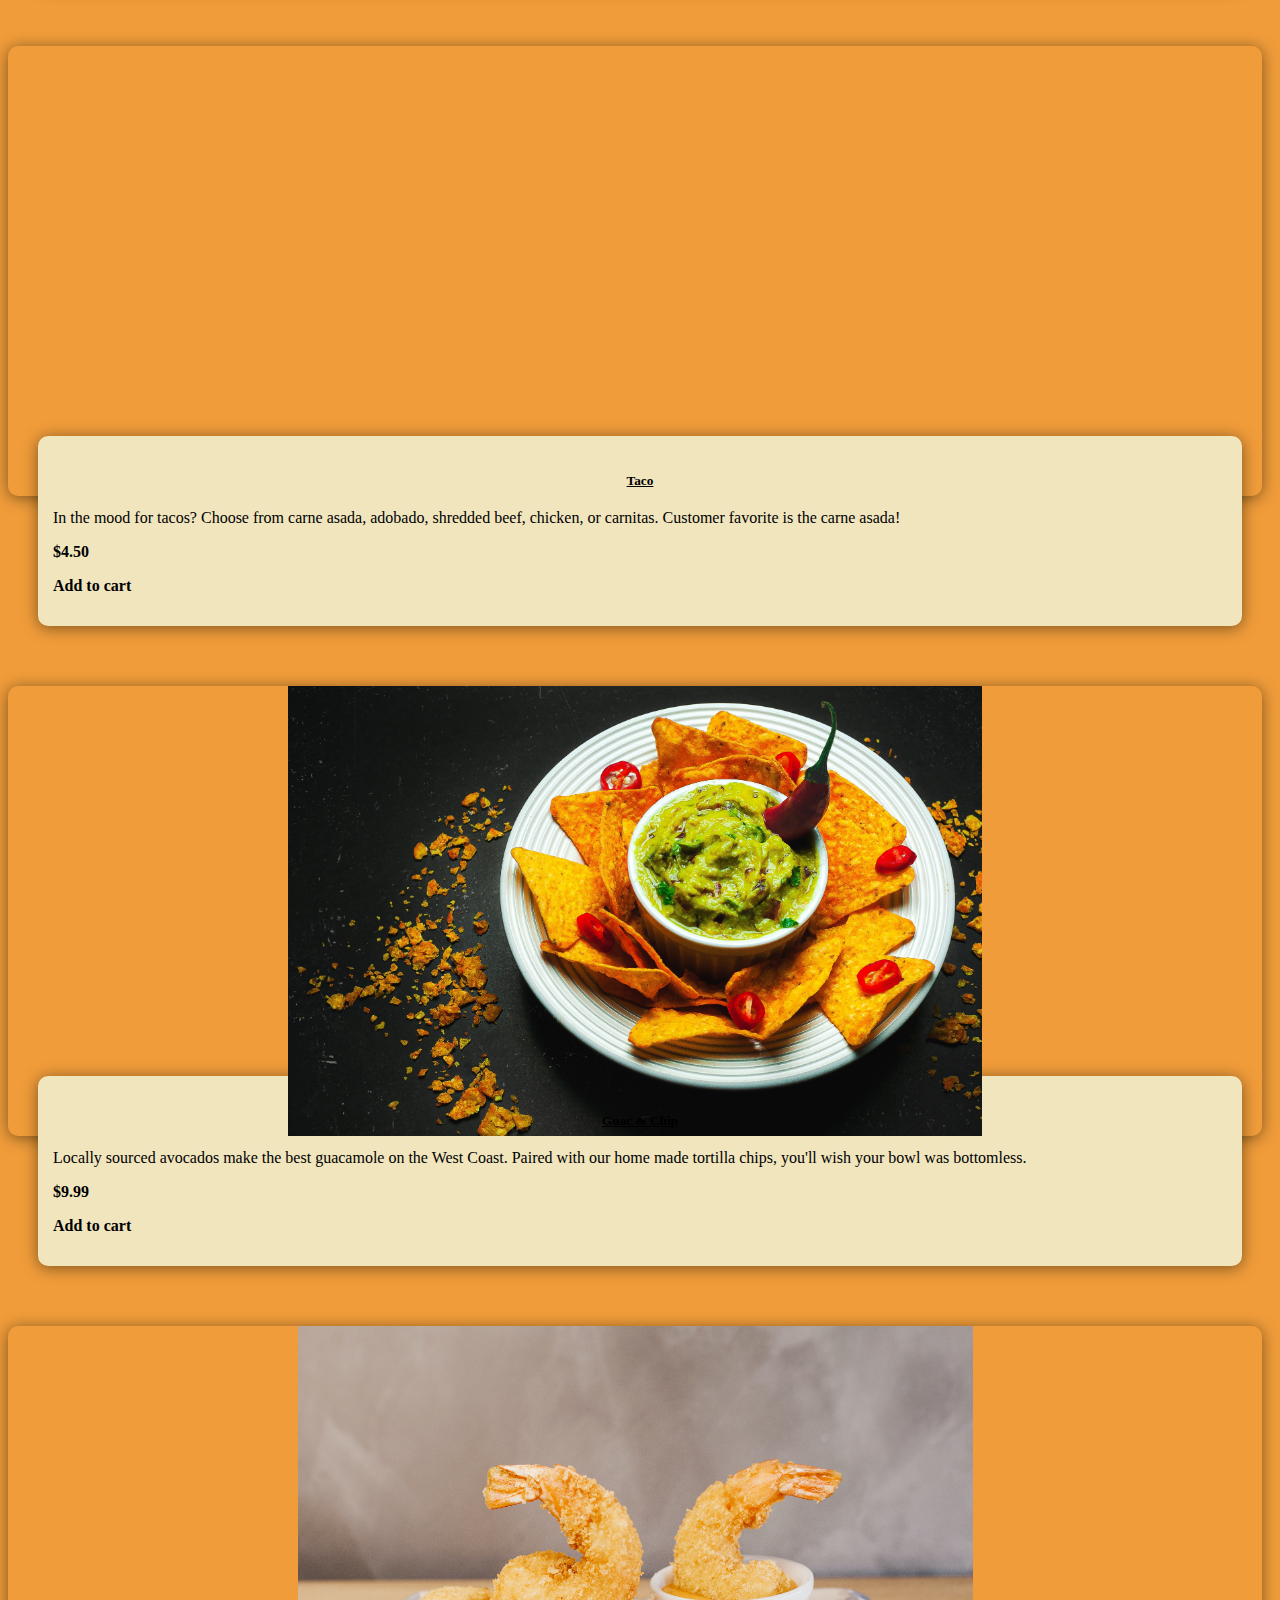
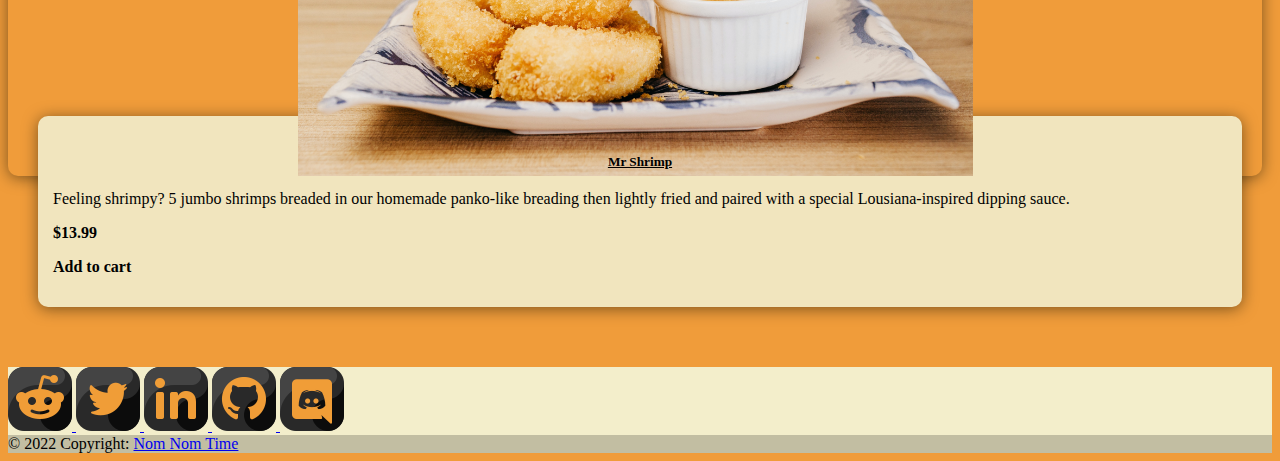
==== commit 4fe20115: "feat(descriptions): added descriptions to all food items and restaurants." ====
--- a/bits-and-bytes.html
+++ b/bits-and-bytes.html
@@ -67,8 +67,7 @@
                                 <a href="#">Lox Bytes</a>
                             </h5>
                             <p class="card-text">
-                                Fruit Salad with your Choice of 3 fruits,juice house cream or plain yogort, 2 toppings,
-                                Whip Cream or hony
+                                Your favorite bagel in chip form with a bit of shmear, Everything bagel seasoning, and slices of bright, fresh tomato and our mild, luscious and cold-smoked Nova Lox salmon.
                             <p> <span class="card-price">$8.10</span></p>
                             <b class="add-to-cart btn btn-warning menus1">Add to cart</b>
                             </p>
@@ -86,8 +85,7 @@
                                 <a href="#"> Potato Wedges </a>
                             </h5>
                             <p class="card-text">
-                                Fruit Salad with your Choice of 3 fruits,juice house cream or plain yogort, 2 toppings,
-                                Whip Cream or hony
+                                Locally farmed russet potatoes, sliced into jumbo wedges, seasoned with our Signature seasoning, lightly coated with olive oil then fried up in the air fryer!
                             <p> <span class="card-price">$6.20</span></p>
                             <b class="add-to-cart btn btn-warning menus2">Add to cart</b>
                             </p>
@@ -107,9 +105,7 @@
                                 <a href="#">Sushi Platter </a>
                             </h5>
                             <p class="card-text">
-                                Traditional meat sauce seasoned with garlic and herbs over spaghetti. Our meat sauce is
-                                made with pan-seared beef and
-                                italian sausage.
+                                This platter is great for coding parties (because that's something developers do?) including four popular rolls (Dragon, Rainbow, Fresno, and Cali) and sashimi.
                             <p> <span class="card-price">$40.70</span></p>
                             <b class="add-to-cart btn btn-warning menus3">Add to cart</b>
                             </p>
@@ -127,8 +123,7 @@
                                 <a href="#">Taco</a>
                             </h5>
                             <p class="card-text">
-                                Traditional meat sauce seasoned with garlic and herbs over spaghetti. Our meat sauce is
-                                made with pan-seared beef and sausage.
+                                In the mood for tacos? Choose from carne asada, adobado, shredded beef, chicken, or carnitas. Customer favorite is the carne asada!
                             <p> <span class="card-price">$4.50</span></p>
                             <b class="add-to-cart btn btn-warning menus4">Add to cart</b>
                             </p>
@@ -147,8 +142,7 @@
                                 <a href="#">Guac & Chip</a>
                             </h5>
                             <p class="card-text">
-                                Spice infused Basmati rice layerd with slow-cooked tomato, a cool and savory yogurt
-                                preparation.
+                                Locally sourced avocados make the best guacamole on the West Coast. Paired with our home made tortilla chips, you'll wish your bowl was bottomless. 
                             <p> <span class="card-price">$9.99</span></p>
                             <b class="add-to-cart btn btn-warning menus5">Add to cart</b>
                             </p>
@@ -165,8 +159,7 @@
                                 <a href="#">Mr Shrimp</a>
                             </h5>
                             <p class="card-text">
-                                Spice infused Basmati rice layerd with slow-cooked tomato, a cool and savory yogurt
-                                preparation.
+                                Feeling shrimpy? 5 jumbo shrimps breaded in our homemade panko-like breading then lightly fried and paired with a special Lousiana-inspired dipping sauce.
                             <p> <span class="card-price">$13.99</span></p>
                             <b class="add-to-cart btn btn-warning menus6">Add to cart</b>
                             </p>
